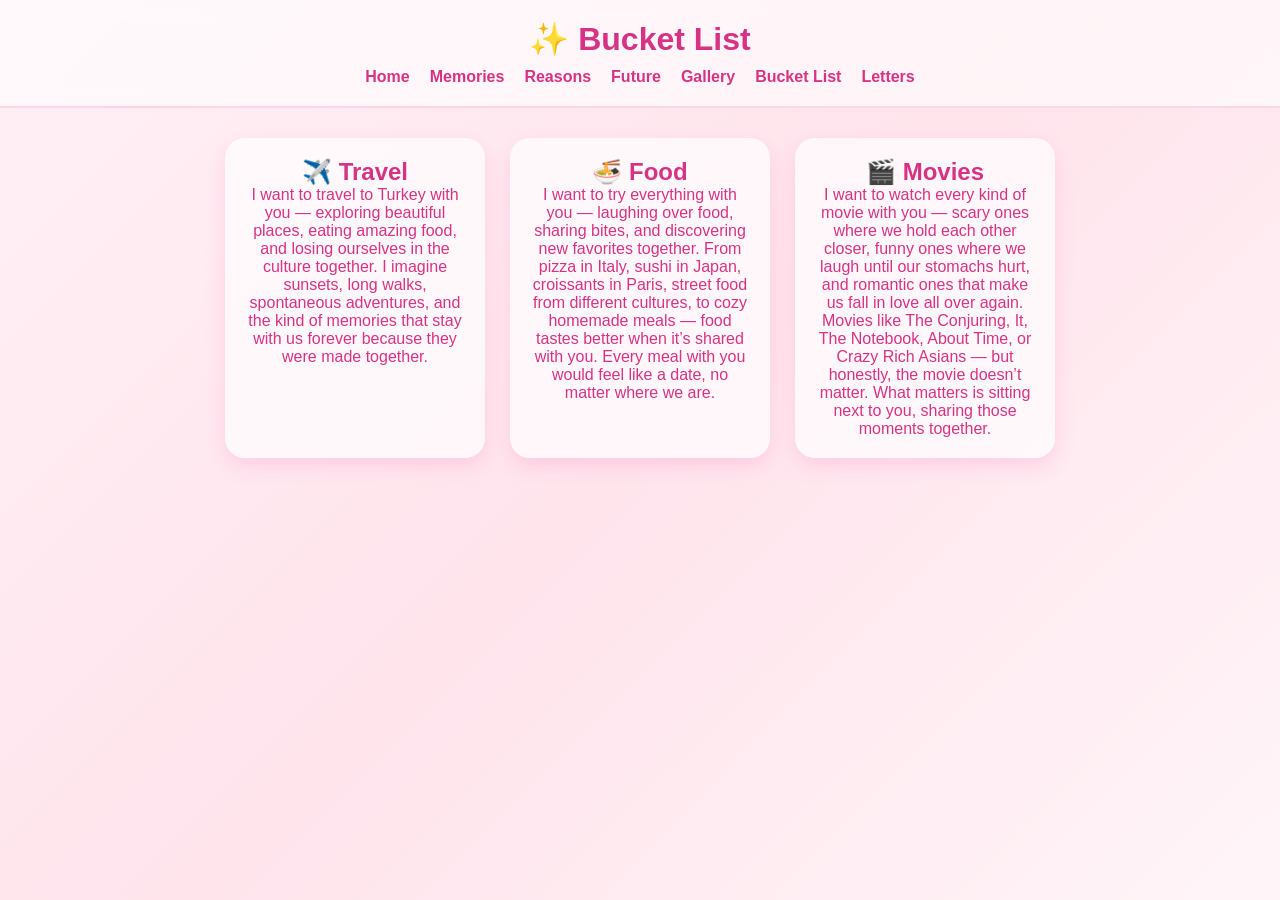
==== html/bucketlist.html @ 2e429291 "Add files via upload" ====
<!DOCTYPE html>
<html>
<head>
    <title>Bucket List ❤️</title>
    <link rel="stylesheet" href="../css/style.css">
</head>

<body>

<nav>
    <h1>✨ Bucket List</h1>
    <ul>
        <li><a href="index.html">Home</a></li>
        <li><a href="memories.html">Memories</a></li>
        <li><a href="reasons.html">Reasons</a></li>
        <li><a href="future.html">Future</a></li>
        <li><a href="gallery.html">Gallery</a></li>
        <li><a href="bucketlist.html">Bucket List</a></li>
        <li><a href="letters.html">Letters</a></li>
    </ul>
</nav>

<section class="card-section">

    <div class="card">
        <h2>✈️ Travel</h2>
        <p>
            I want to travel to Turkey with you — exploring beautiful places, eating amazing food, and losing ourselves in the culture together. I imagine sunsets, long walks, spontaneous adventures, and the kind of memories that stay with us forever because they were made together.
        </p>
    </div>

    <div class="card">
        <h2>🍜 Food</h2>
        <p>
            I want to try everything with you — laughing over food, sharing bites, and discovering new favorites together. From pizza in Italy, sushi in Japan, croissants in Paris, street food from different cultures, to cozy homemade meals — food tastes better when it’s shared with you.
Every meal with you would feel like a date, no matter where we are.
        </p>
    </div>

    <div class="card">
        <h2>🎬 Movies</h2>
        <p>
            I want to watch every kind of movie with you — scary ones where we hold each other closer, funny ones where we laugh until our stomachs hurt, and romantic ones that make us fall in love all over again.
Movies like The Conjuring, It, The Notebook, About Time, or Crazy Rich Asians — but honestly, the movie doesn’t matter. What matters is sitting next to you, sharing those moments together.
        </p>
    </div>

</section>

<script src="../javascript/script.js"></script>
</body>
</html>
---- css/style.css ----
*{
    margin:0;
    padding:0;
    box-sizing:border-box;
    font-family: 'Poppins', sans-serif;
}

body{
    background: linear-gradient(135deg, #fff0f5, #ffe4ec, #fff5f8);
    color:#d63384;
    min-height:100vh;
    overflow-x:hidden;
}

/* NAV */
nav{
    display:flex;
    flex-direction:column;
    align-items:center;
    padding:20px;
    background:rgba(255,255,255,0.6);
    backdrop-filter: blur(10px);
    border-bottom:2px solid #ffd6e7;
}

nav h1{
    font-size:2rem;
    margin-bottom:10px;
}

nav ul{
    display:flex;
    gap:20px;
    list-style:none;
    flex-wrap:wrap;
    justify-content:center;
}

nav a{
    text-decoration:none;
    color:#d63384;
    font-weight:bold;
    transition:0.3s;
}

nav a:hover{
    color:#ff69b4;
}

/* HERO */
.hero{
    text-align:center;
    padding:60px 20px;
}

.hero h2{
    font-size:3rem;
}

/* LAYOUT */
.page-layout{
    display:flex;
    justify-content:center;
    align-items:center;
    gap:40px;
    padding:40px;
    flex-wrap:wrap;
}

.side-images{
    display:flex;
    flex-direction:column;
    gap:20px;
}

.photo-frame{
    width:200px;
    height:300px; /* ✅ taller, more rectangular */
    background:rgba(255,255,255,0.7);
    border:3px solid #ffd6e7;
    border-radius:20px;
    box-shadow:0 10px 25px rgba(255,105,180,0.2);
    display:flex;
    align-items:center;
    justify-content:center;
    color:#ff69b4;
    overflow:hidden;
}

/* GLOBAL image fit */
.photo-frame img{
    width:100%;
    height:100%;
    object-fit:cover;
}

/* CENTER CARD */
.center-card{
    max-width:500px;
    background:rgba(255,255,255,0.7);
    padding:30px;
    border-radius:25px;
    text-align:center;
    box-shadow:0 10px 30px rgba(255,105,180,0.2);
}

/* CARDS */
.card-section{
    display:flex;
    flex-wrap:wrap;
    justify-content:center;
    gap:25px;
    padding:30px;
}

.card{
    width:260px;
    background:rgba(255,255,255,0.7);
    border-radius:20px;
    padding:20px;
    text-align:center;
    box-shadow:0 8px 20px rgba(255,105,180,0.2);
    transition:0.3s;
}

.card:hover{
    transform:translateY(-8px);
}

/* FLOATING HEARTS */
.hearts{
    position:fixed;
    width:100%;
    height:100%;
    pointer-events:none;
    overflow:hidden;
    z-index:-1;
}

@keyframes floatUp {
    from { transform: translateY(0); opacity: 1; }
    to { transform: translateY(-120vh); opacity: 0; }
}
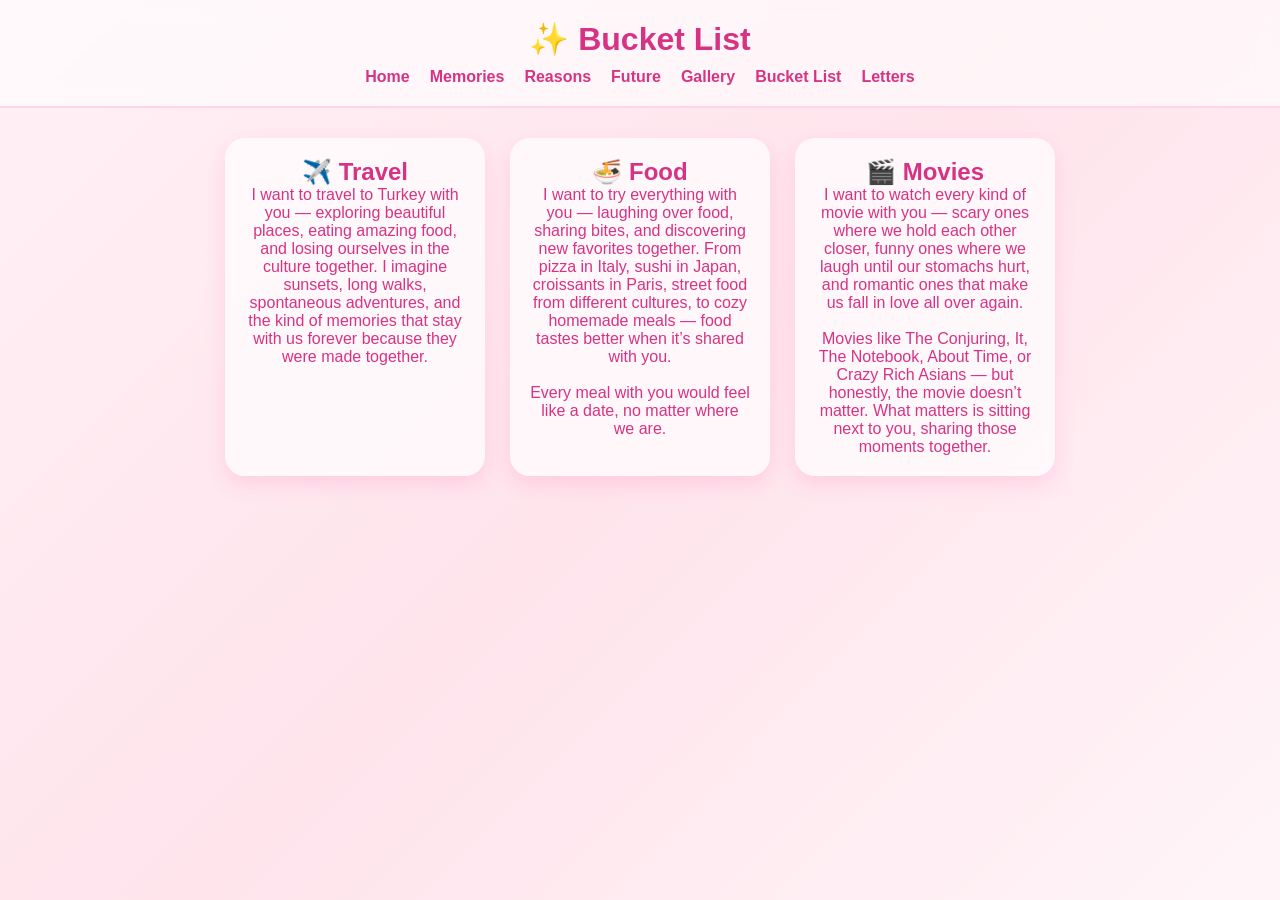
==== commit 3aa3be9f: "Add files via upload" ====
--- a/html/bucketlist.html
+++ b/html/bucketlist.html
@@ -3,6 +3,7 @@
 <head>
     <title>Bucket List ❤️</title>
     <link rel="stylesheet" href="../css/style.css">
+    <meta name="viewport" content="width=device-width, initial-scale=1.0">
 </head>
 
 <body>
@@ -10,7 +11,7 @@
 <nav>
     <h1>✨ Bucket List</h1>
     <ul>
-        <li><a href="index.html">Home</a></li>
+        <li><a href="../index.html">Home</a></li>
         <li><a href="memories.html">Memories</a></li>
         <li><a href="reasons.html">Reasons</a></li>
         <li><a href="future.html">Future</a></li>
@@ -25,23 +26,35 @@
     <div class="card">
         <h2>✈️ Travel</h2>
         <p>
-            I want to travel to Turkey with you — exploring beautiful places, eating amazing food, and losing ourselves in the culture together. I imagine sunsets, long walks, spontaneous adventures, and the kind of memories that stay with us forever because they were made together.
+            I want to travel to Turkey with you — exploring beautiful places, eating amazing food,
+            and losing ourselves in the culture together. I imagine sunsets, long walks,
+            spontaneous adventures, and the kind of memories that stay with us forever
+            because they were made together.
         </p>
     </div>
 
     <div class="card">
         <h2>🍜 Food</h2>
         <p>
-            I want to try everything with you — laughing over food, sharing bites, and discovering new favorites together. From pizza in Italy, sushi in Japan, croissants in Paris, street food from different cultures, to cozy homemade meals — food tastes better when it’s shared with you.
-Every meal with you would feel like a date, no matter where we are.
+            I want to try everything with you — laughing over food, sharing bites,
+            and discovering new favorites together. From pizza in Italy, sushi in Japan,
+            croissants in Paris, street food from different cultures, to cozy homemade meals —
+            food tastes better when it’s shared with you.
+            <br><br>
+            Every meal with you would feel like a date, no matter where we are.
         </p>
     </div>
 
     <div class="card">
         <h2>🎬 Movies</h2>
         <p>
-            I want to watch every kind of movie with you — scary ones where we hold each other closer, funny ones where we laugh until our stomachs hurt, and romantic ones that make us fall in love all over again.
-Movies like The Conjuring, It, The Notebook, About Time, or Crazy Rich Asians — but honestly, the movie doesn’t matter. What matters is sitting next to you, sharing those moments together.
+            I want to watch every kind of movie with you — scary ones where we hold each
+            other closer, funny ones where we laugh until our stomachs hurt, and romantic
+            ones that make us fall in love all over again.
+            <br><br>
+            Movies like The Conjuring, It, The Notebook, About Time, or Crazy Rich Asians —
+            but honestly, the movie doesn’t matter. What matters is sitting next to you,
+            sharing those moments together.
         </p>
     </div>
 
